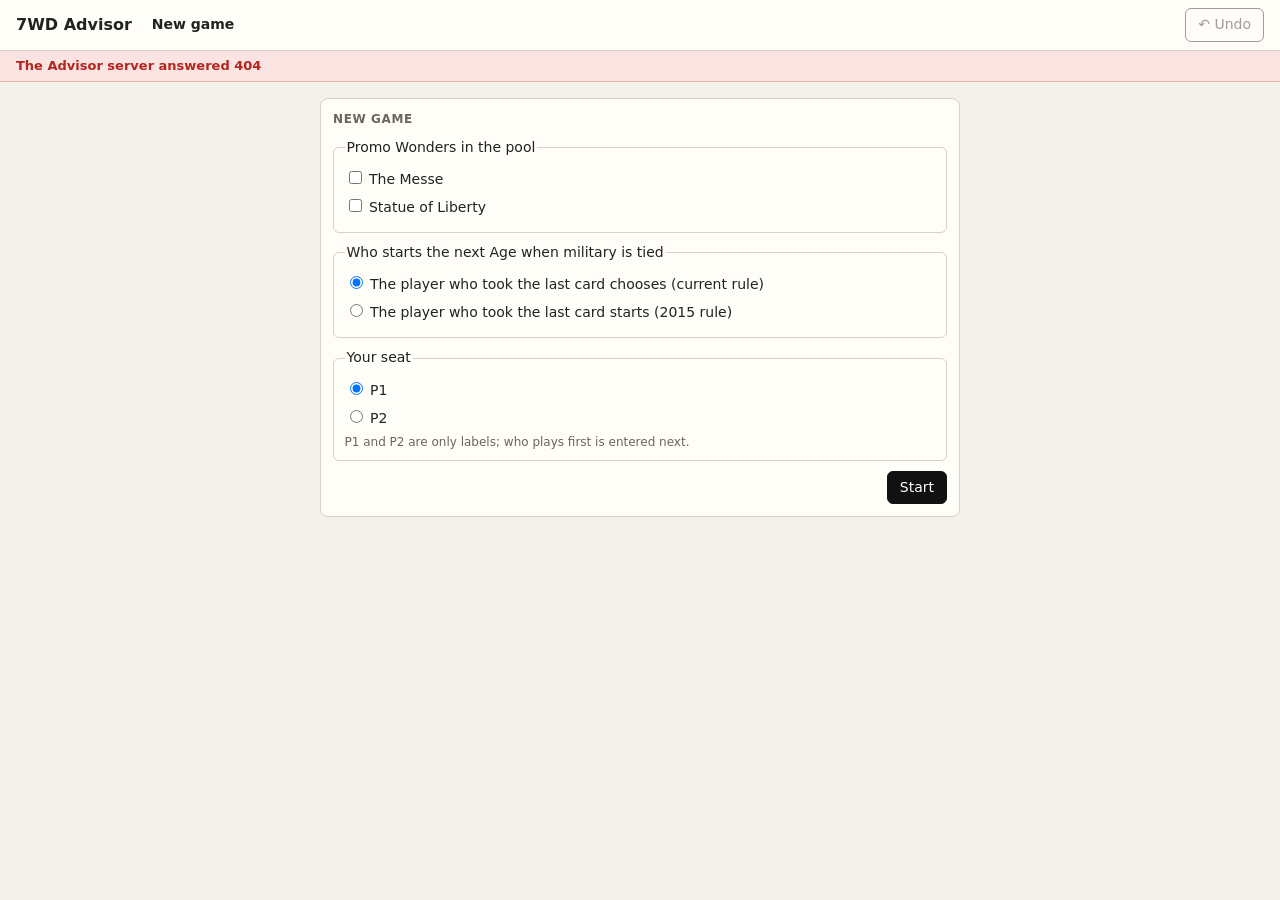
==== engine/src/Advisor/web/index.html @ bd6ced28 "Advisor Window with manual entry (ticket 29) Co-Authored-By: Claude Opus 5.5 <noreply@anthropic.com>" ====
<!doctype html>
<!--
  The Advisor Window (spec A8). Plain HTML and JS modules, no build step. Everything the page shows comes from the
  server's /api/state; every click enters a Move Log line, which the server checks and replays.
-->
<html lang="en">
<head>
<meta charset="utf-8">
<meta name="viewport" content="width=device-width, initial-scale=1">
<title>7WD Advisor</title>
<link rel="stylesheet" href="style.css">
</head>
<body>
<header>
  <h1>7WD Advisor</h1>
  <div id="prompt" class="prompt"></div>
  <div class="spacer"></div>
  <button id="undo" class="btn ghost" title="Remove the last Move and the Reveals after it (Ctrl+Z)">↶ Undo</button>
  <button id="newgame" class="btn ghost">New game</button>
</header>
<div id="error" class="bar error" hidden></div>
<div id="notice" class="bar notice" hidden></div>
<main id="main"></main>
<div id="popover" class="popover" hidden></div>
<div id="modal" class="modal" hidden></div>
<script type="module" src="app.js"></script>
</body>
</html>
---- engine/src/Advisor/web/style.css ----
:root {
  --bg: #f4f1ea; --panel: #fffdf8; --ink: #222; --muted: #6b665c; --line: #d8d2c4;
  --gold: #d4a017; --err: #b3261e; --note: #fff7d6;
  --brown: #8b5a2b; --grey: #8a8a8a; --yellow: #e0b400; --red: #c0392b; --green: #27864a; --blue: #2b5fb4; --purple: #7d3c98;
  --card-w: 84px; --card-h: 58px; --col-step: 45px; --row-step: 40px;
}
* { box-sizing: border-box; }
body { margin: 0; font: 14px/1.4 system-ui, sans-serif; background: var(--bg); color: var(--ink); }
header { position: sticky; top: 0; z-index: 20; padding: 8px 16px; border-bottom: 1px solid var(--line); background: var(--panel);
  display: flex; gap: 12px; align-items: center; flex-wrap: wrap; }
header h1 { font-size: 16px; margin: 0 8px 0 0; }
.prompt { font-weight: 600; }
.spacer { flex: 1; }
.bar { padding: 6px 16px; font-size: 13px; }
.bar.error { background: #fbe3e1; color: var(--err); border-bottom: 1px solid #e9b4ae; font-weight: 600; }
.bar.notice { background: var(--note); border-bottom: 1px solid #ecd98a; }
main { display: grid; grid-template-columns: minmax(0, 1fr) 560px; gap: 16px; padding: 16px; }
@media (max-width: 1100px) { main { grid-template-columns: 1fr; } }
main.single { grid-template-columns: minmax(0, 640px); justify-content: center; }
.panel { background: var(--panel); border: 1px solid var(--line); border-radius: 8px; padding: 12px; min-width: 0; }
.panel h2 { font-size: 12px; text-transform: uppercase; letter-spacing: .05em; color: var(--muted); margin: 0 0 8px; }
.panel + .panel { margin-top: 12px; }
.muted { color: var(--muted); }
.small { font-size: 12px; }
.btn { border: 1px solid #111; background: #111; color: #fff; border-radius: 6px; padding: 6px 12px; cursor: pointer; font-weight: 600; font: inherit; }
.btn.ghost { background: #fff; color: #111; }
.btn:disabled { opacity: .4; cursor: default; }

/* the pyramid, drawn from the layout data: x from the slot's column, y from its row */
.pyramid-wrap { overflow-x: auto; padding: 14px 0 6px; }
.pyramid { position: relative; margin: 0 auto; }
.card { position: absolute; width: var(--card-w); height: var(--card-h); border-radius: 5px; border: 2px solid rgba(0,0,0,.25);
  font-size: 11px; padding: 12px 5px 3px; color: #fff; font-weight: 600; display: flex; align-items: flex-start; line-height: 1.15;
  box-shadow: 0 1px 2px rgba(0,0,0,.25); user-select: none; }
.card .slotname { position: absolute; top: 1px; right: 4px; font-size: 9px; opacity: .75; font-weight: 400; }
.card.down { background: repeating-linear-gradient(45deg, #5a4a3a, #5a4a3a 6px, #6b5a48 6px, #6b5a48 12px); }
.card.guild { background: repeating-linear-gradient(45deg, #5b2b70, #5b2b70 6px, #7d3c98 6px, #7d3c98 12px); }
.card.empty { display: none; }
.card.acc { border-color: #111; box-shadow: 0 0 0 2px #fff, 0 0 0 4px #111; cursor: pointer; }
.card.acc:hover { transform: translateY(-2px); }
.card.pulse { cursor: pointer; animation: pulse 1.1s ease-in-out infinite; border-color: var(--gold); }
.card.pick { cursor: pointer; }
.card.picked { box-shadow: 0 0 0 3px #fff, 0 0 0 6px var(--gold); }
@keyframes pulse { 0%, 100% { box-shadow: 0 0 0 2px #fff, 0 0 0 4px var(--gold); } 50% { box-shadow: 0 0 0 2px #fff, 0 0 0 9px rgba(212,160,23,.35); } }
.c-brown { background: var(--brown); } .c-grey { background: var(--grey); } .c-yellow { background: var(--yellow); color: #222; }
.c-red { background: var(--red); } .c-green { background: var(--green); } .c-blue { background: var(--blue); } .c-purple { background: var(--purple); }

/* the tray: Reveals and other Pending Decisions as tiles above the board */
.tray { margin: 4px 0 12px; padding: 10px; border: 1px dashed var(--line); border-radius: 8px; background: #fff; }
.tray .title { font-weight: 600; margin-bottom: 6px; }
.tiles { display: flex; flex-wrap: wrap; gap: 6px; }
.tile { border: 2px solid #111; border-radius: 6px; padding: 5px 9px; background: #fff; cursor: pointer; font: inherit; font-size: 13px; }
.tile.sel { background: var(--gold); }
.tile:disabled { border-color: var(--line); color: var(--muted); cursor: not-allowed; text-decoration: line-through; }
.tile .dot { display: inline-block; width: 10px; height: 10px; border-radius: 2px; margin-right: 5px; vertical-align: -1px; }
.tray-actions { margin-top: 8px; display: flex; gap: 8px; align-items: center; }

/* conflict track */
.track { display: flex; gap: 2px; justify-content: center; margin: 8px 0; }
.track span { position: relative; width: 20px; height: 16px; background: #eee; border-radius: 2px; font-size: 9px; text-align: center; }
.track span.cap { background: #ccc; }
.track span.pawn { background: var(--red); color: #fff; }
.track span.tok::after { content: attr(data-tok); position: absolute; top: 16px; left: 0; right: 0; font-size: 9px; color: var(--muted); }
.board-tokens { text-align: center; font-size: 12px; margin-top: 14px; }

/* cities */
.cities { display: grid; grid-template-columns: 1fr 1fr; gap: 12px; margin-top: 12px; }
.city { border: 1px solid var(--line); border-radius: 6px; padding: 8px; font-size: 12px; background: #fff; }
.city.todecide { border-color: #111; box-shadow: 0 0 0 1px #111; }
.city .head { display: flex; justify-content: space-between; align-items: baseline; margin-bottom: 4px; }
.city .head b { font-size: 14px; }
.chip { display: inline-block; border-radius: 4px; padding: 1px 6px; font-size: 11px; margin: 1px 2px 1px 0; color: #fff; }
.chip.light { background: #eee; color: #333; }
.wonder { display: flex; justify-content: space-between; gap: 6px; border: 1px solid var(--line); border-radius: 4px; padding: 2px 6px; margin: 2px 0; }
.wonder.built { background: #f6ecc8; border-color: #d9c27a; }
.wonder.removed { text-decoration: line-through; color: var(--muted); }

/* Move Log */
.log { font-family: ui-monospace, monospace; font-size: 12px; max-height: 55vh; overflow: auto; background: #faf8f2; border: 1px solid var(--line); border-radius: 4px; }
.log div { padding: 1px 8px; cursor: pointer; white-space: nowrap; }
.log div:hover { background: #fff4cc; }
.log div.reveal { color: #8a6d00; }
.log div.you { font-weight: 700; }
.log .n { display: inline-block; width: 30px; color: var(--muted); }

/* popover (card actions) and modal (picker, new game) */
.popover { position: fixed; z-index: 40; background: #fff; border: 1px solid #111; border-radius: 8px; padding: 6px; box-shadow: 0 6px 24px rgba(0,0,0,.2); min-width: 220px; }
.popover .ptitle { font-weight: 700; padding: 2px 6px 6px; }
.popover button { display: block; width: 100%; text-align: left; border: none; background: none; padding: 6px; border-radius: 4px; cursor: pointer; font: inherit; }
.popover button:hover:not(:disabled) { background: #fff4cc; }
.popover button:disabled { color: var(--muted); cursor: not-allowed; }
.popover .why { font-size: 11px; color: var(--muted); padding: 0 6px 0 18px; }
.modal { position: fixed; inset: 0; z-index: 50; background: rgba(0,0,0,.35); display: flex; align-items: flex-start; justify-content: center; padding-top: 10vh; }
.modal[hidden] { display: none; }
.dialog { background: #fff; border-radius: 10px; padding: 16px; width: min(440px, 92vw); max-height: 75vh; display: flex; flex-direction: column; box-shadow: 0 10px 40px rgba(0,0,0,.3); }
.dialog h3 { margin: 0 0 8px; font-size: 15px; }
.dialog input[type=text] { font: inherit; padding: 6px 8px; border: 1px solid var(--line); border-radius: 6px; margin-bottom: 8px; }
.dialog .list { overflow: auto; border: 1px solid var(--line); border-radius: 6px; }
.dialog .list button { display: block; width: 100%; text-align: left; border: none; border-bottom: 1px solid #f0ece2; background: #fff; padding: 6px 8px; cursor: pointer; font: inherit; }
.dialog .list button:hover:not(:disabled), .dialog .list button.first { background: #fff4cc; }
.dialog .list button:disabled { color: var(--muted); cursor: not-allowed; }
.dialog .list .why { font-size: 11px; float: right; }
.dialog .row { display: flex; gap: 8px; justify-content: flex-end; margin-top: 10px; }

/* new game screen */
.newgame label { display: block; margin: 6px 0; }
.newgame fieldset { border: 1px solid var(--line); border-radius: 6px; margin: 10px 0; }

/* result */
table.score { border-collapse: collapse; margin-top: 6px; }
table.score td, table.score th { padding: 2px 10px; border-bottom: 1px solid #eee; text-align: right; }
table.score td:first-child, table.score th:first-child { text-align: left; }
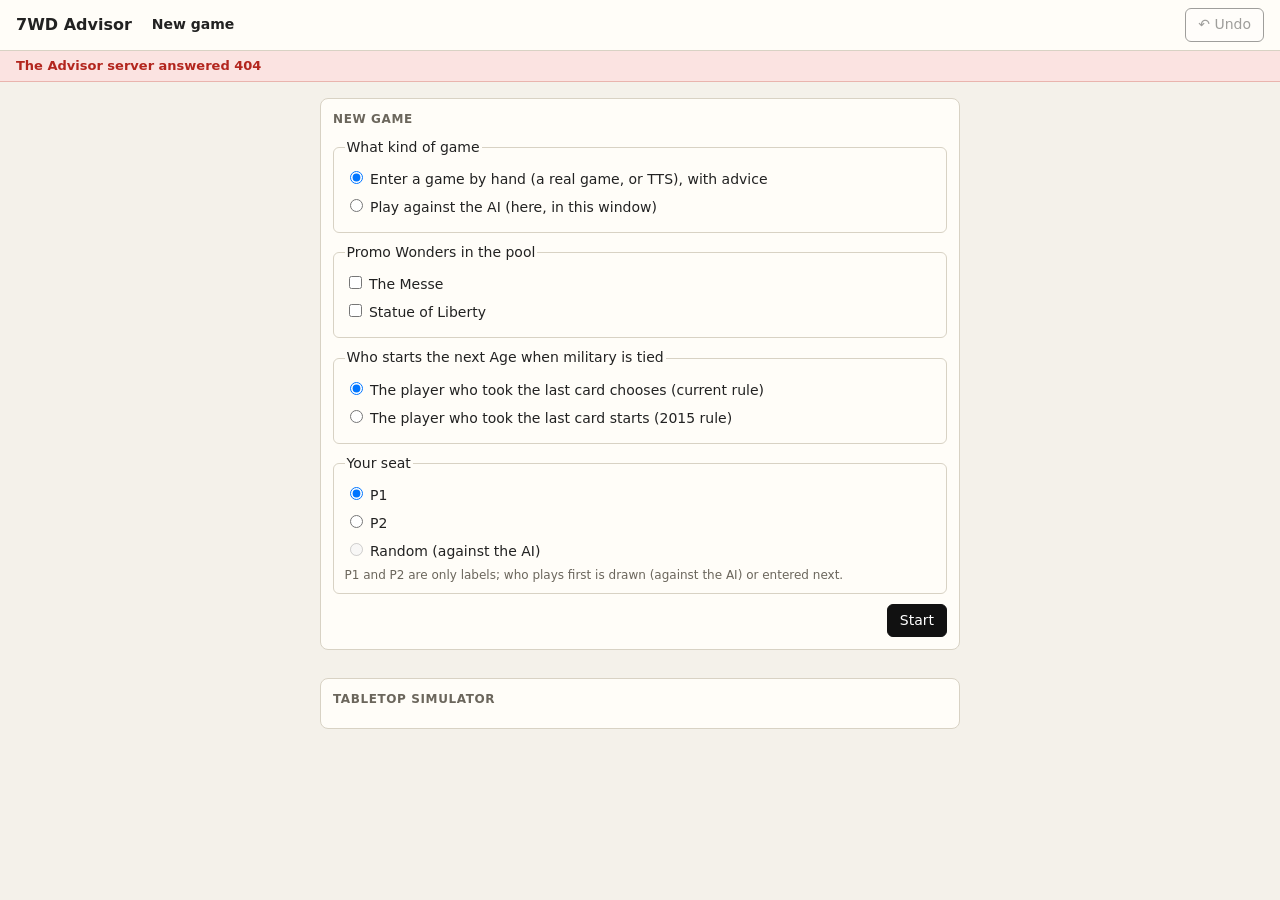
==== commit a42a2368: "Readable cards and a big "AI played" banner in the Advisor Window (ticket 37) Every face-up card, Wo" ====
--- a/engine/src/Advisor/web/index.html
+++ b/engine/src/Advisor/web/index.html
@@ -22,6 +22,7 @@
 <div id="notice" class="bar notice" hidden></div>
 <main id="main"></main>
 <div id="popover" class="popover" hidden></div>
+<div id="tip" class="tip" hidden></div>
 <div id="modal" class="modal" hidden></div>
 <script type="module" src="app.js"></script>
 </body>
--- a/engine/src/Advisor/web/style.css
+++ b/engine/src/Advisor/web/style.css
@@ -2,10 +2,10 @@
   --bg: #f4f1ea; --panel: #fffdf8; --ink: #222; --muted: #6b665c; --line: #d8d2c4;
   --gold: #d4a017; --err: #b3261e; --note: #fff7d6;
   --brown: #8b5a2b; --grey: #8a8a8a; --yellow: #e0b400; --red: #c0392b; --green: #27864a; --blue: #2b5fb4; --purple: #7d3c98;
-  --card-w: 84px; --card-h: 58px; --col-step: 45px; --row-step: 40px;
+  --card-w: 124px; --card-h: 94px; --col-step: 66px; --row-step: 64px;
 }
 * { box-sizing: border-box; }
-body { margin: 0; font: 14px/1.4 system-ui, sans-serif; background: var(--bg); color: var(--ink); }
+body { margin: 0; font: 14px/1.4 system-ui, "Segoe UI", "Segoe UI Emoji", "Noto Color Emoji", sans-serif; background: var(--bg); color: var(--ink); }
 header { position: sticky; top: 0; z-index: 20; padding: 8px 16px; border-bottom: 1px solid var(--line); background: var(--panel);
   display: flex; gap: 12px; align-items: center; flex-wrap: wrap; }
 header h1 { font-size: 16px; margin: 0 8px 0 0; }
@@ -15,6 +15,7 @@
 .bar.error { background: #fbe3e1; color: var(--err); border-bottom: 1px solid #e9b4ae; font-weight: 600; }
 .bar.notice { background: var(--note); border-bottom: 1px solid #ecd98a; }
 main { display: grid; grid-template-columns: minmax(0, 1fr) 560px; gap: 16px; padding: 16px; }
+@media (max-width: 1500px) { main { grid-template-columns: minmax(0, 1fr) 470px; } }
 @media (max-width: 1100px) { main { grid-template-columns: 1fr; } }
 main.single { grid-template-columns: minmax(0, 640px); justify-content: center; }
 .panel { background: var(--panel); border: 1px solid var(--line); border-radius: 8px; padding: 12px; min-width: 0; }
@@ -29,10 +30,26 @@
 /* the pyramid, drawn from the layout data: x from the slot's column, y from its row */
 .pyramid-wrap { overflow-x: auto; padding: 14px 0 6px; }
 .pyramid { position: relative; margin: 0 auto; }
-.card { position: absolute; width: var(--card-w); height: var(--card-h); border-radius: 5px; border: 2px solid rgba(0,0,0,.25);
-  font-size: 11px; padding: 12px 5px 3px; color: #fff; font-weight: 600; display: flex; align-items: flex-start; line-height: 1.15;
-  box-shadow: 0 1px 2px rgba(0,0,0,.25); user-select: none; }
-.card .slotname { position: absolute; top: 1px; right: 4px; font-size: 9px; opacity: .75; font-weight: 400; }
+.card { position: absolute; width: var(--card-w); height: var(--card-h); border-radius: 6px; border: 2px solid rgba(0,0,0,.25);
+  font-size: 12px; padding: 2px 3px 3px; color: #fff; font-weight: 600; display: flex; flex-direction: column; gap: 2px; line-height: 1.2;
+  box-shadow: 0 1px 3px rgba(0,0,0,.35); user-select: none; overflow: hidden; }
+/* a face-up card (ticket 37): the name on the card's colour, a light body with the effect icons and the cost (+ chain),
+   and the price right now on an accessible card */
+.card .cname { font-size: 12.5px; font-weight: 700; padding: 0 2px; white-space: nowrap; overflow: hidden; text-overflow: ellipsis;
+  text-shadow: 0 1px 1px rgba(0,0,0,.4); letter-spacing: -.01em; }
+.card.c-yellow .cname { text-shadow: none; }
+.card .cbody { background: rgba(255,255,255,.93); color: #222; border-radius: 4px; padding: 1px 4px 2px; display: flex; flex-direction: column; }
+.card .ceff { font-size: 18px; line-height: 23px; white-space: nowrap; overflow: hidden; font-weight: 700; letter-spacing: -.02em; }
+.card .ccost { display: flex; gap: 5px; align-items: center; font-size: 13px; line-height: 17px; white-space: nowrap; overflow: hidden;
+  border-top: 1px solid #e4e0d6; padding-top: 1px; }
+.card .ccost .cc { font-weight: 700; color: #444; }
+.card .cchain { font-size: 10px; font-weight: 600; color: #555; overflow: hidden; text-overflow: ellipsis; }
+.card .cprice { margin-top: auto; font-size: 12px; font-weight: 700; background: #fff; color: #111; border-radius: 3px; padding: 0 4px;
+  align-self: flex-start; line-height: 17px; }
+.card .cprice.chain { background: #e3f3df; color: #1e5a12; }
+.card .cprice.cant { background: #fbe3e1; color: var(--err); }
+.card .slotname { position: absolute; bottom: 2px; right: 4px; font-size: 9px; opacity: .8; font-weight: 400; }
+.card.down .slotname, .card.guild .slotname { top: 2px; bottom: auto; }
 .card.down { background: repeating-linear-gradient(45deg, #5a4a3a, #5a4a3a 6px, #6b5a48 6px, #6b5a48 12px); }
 .card.guild { background: repeating-linear-gradient(45deg, #5b2b70, #5b2b70 6px, #7d3c98 6px, #7d3c98 12px); }
 .card.empty { display: none; }
@@ -110,3 +127,134 @@
 table.score { border-collapse: collapse; margin-top: 6px; }
 table.score td, table.score th { padding: 2px 10px; border-bottom: 1px solid #eee; text-align: right; }
 table.score td:first-child, table.score th:first-child { text-align: left; }
+
+/* advice (spec A8): % badges on cards, menus and tiles; the compare table with whiskers */
+.badge { position: absolute; top: -9px; left: -6px; z-index: 5; background: #fff; color: #111; border: 1px solid #111;
+  border-radius: 10px; padding: 0 6px; font-size: 11px; font-weight: 700; line-height: 16px; box-shadow: 0 1px 2px rgba(0,0,0,.25); }
+.badge.top { background: var(--gold); border-color: #8a6a00; }
+.popover button .badge, .tile .badge { position: static; margin-left: 8px; box-shadow: none; }
+.advice-actions { display: flex; gap: 8px; align-items: center; flex-wrap: wrap; margin-bottom: 8px; }
+.advice .auto { display: block; margin-top: 8px; }
+.advice .note { background: var(--note); border: 1px solid #ecd98a; border-radius: 4px; padding: 4px 8px; margin-bottom: 8px; }
+.thinking { display: inline-flex; align-items: center; gap: 6px; font-size: 12px; color: var(--muted); }
+.spinner { width: 12px; height: 12px; border: 2px solid var(--line); border-top-color: #111; border-radius: 50%; animation: spin .8s linear infinite; }
+@keyframes spin { to { transform: rotate(360deg); } }
+table.compare { border-collapse: collapse; width: 100%; font-size: 12px; }
+table.compare th { text-align: left; font-size: 10px; color: var(--muted); text-transform: uppercase; padding: 4px; border-bottom: 1px solid var(--line); }
+table.compare td { padding: 5px 4px; border-bottom: 1px solid #eee; vertical-align: middle; }
+table.compare tr.best td { background: #fff7d6; }
+table.compare .wincell { white-space: nowrap; }
+table.compare .winpct { display: inline-block; width: 44px; text-align: right; font-variant-numeric: tabular-nums; vertical-align: middle; }
+.whisk { position: relative; display: inline-block; vertical-align: middle; height: 14px; width: 150px; background: #f1eee6; border-radius: 2px; }
+.whisk .bar { position: absolute; left: 0; top: 3px; height: 8px; background: #555; border-radius: 2px; }
+.whisk .err { position: absolute; top: 1px; height: 12px; border-left: 1px solid #111; border-right: 1px solid #111; }
+.whisk .err::after { content: ''; position: absolute; top: 6px; left: 0; right: 0; border-top: 1px solid #111; }
+.whisk .fifty { position: absolute; left: 50%; top: 0; bottom: 0; border-left: 1px dotted #999; }
+.same { display: inline-block; background: #e8f0e1; color: #2f5d1e; border-radius: 10px; padding: 0 7px; font-weight: 600; white-space: nowrap; }
+.gap { font-variant-numeric: tabular-nums; white-space: nowrap; }
+.legend { margin-top: 4px; font-size: 11px; }
+
+/* advice details (spec A8, ticket 31): reason tags, the outcome bar, the expected line and its board markers */
+table.compare tr.main td { border-bottom: none; padding-bottom: 2px; }
+table.compare tr.tags td { padding-top: 0; padding-bottom: 7px; }
+table.compare tr[data-key] { cursor: pointer; }
+table.compare tr.best.tags td { background: #fff7d6; }
+table.compare tr.shown td { box-shadow: inset 0 0 0 9999px rgba(43, 95, 180, .07); }
+table.compare tr.shown.main td:first-child { box-shadow: inset 3px 0 0 #2b5fb4, inset 0 0 0 9999px rgba(43, 95, 180, .07); }
+table.compare tr.shown.tags td:first-child { box-shadow: inset 3px 0 0 #2b5fb4, inset 0 0 0 9999px rgba(43, 95, 180, .07); }
+.tag { display: inline-block; background: #f1eee6; border: 1px solid #e2dccd; color: #3d3a33; border-radius: 10px; padding: 0 7px;
+  margin: 1px 3px 1px 0; font-size: 11px; line-height: 17px; }
+.outcome { display: flex; width: 90px; height: 12px; border-radius: 2px; overflow: hidden; background: #eee; }
+.outcome span { display: block; height: 100%; }
+.oc-win-military { background: #c0392b; } .oc-win-science { background: #27864a; } .oc-win-civilian { background: #2b5fb4; }
+.oc-draw { background: #9a9a9a; }
+.oc-loss-military { background: #ebb1aa; } .oc-loss-science { background: #a9d6b8; } .oc-loss-civilian { background: #b3c7ea; }
+.outcome-legend { display: flex; flex-wrap: wrap; gap: 2px 10px; margin-top: 6px; color: var(--muted); }
+.outcome-legend i { display: inline-block; width: 10px; height: 10px; border-radius: 2px; margin-right: 4px; vertical-align: -1px; }
+.line { margin-top: 10px; border-top: 1px solid var(--line); padding-top: 8px; font-size: 12px; }
+.line-title { margin-bottom: 4px; }
+.line ol.steps { list-style: none; margin: 0; padding: 0; }
+.line ol.steps li { display: flex; align-items: center; gap: 6px; padding: 1px 0; }
+.line ol.steps li.own { font-weight: 600; }
+.line ol.steps li.chance { color: var(--muted); font-style: italic; padding-left: 26px; }
+.line ol.steps li.chance::before { content: '↻ '; }
+.mark { display: inline-flex; align-items: center; justify-content: center; width: 18px; height: 18px; border-radius: 50%;
+  font-size: 11px; font-weight: 700; flex: none; }
+.mark.you { background: #2b5fb4; color: #fff; border: 2px solid #2b5fb4; }
+.mark.them { background: #fff; color: #2b5fb4; border: 2px solid #2b5fb4; }
+.card .mark { position: absolute; bottom: -8px; right: -6px; z-index: 6; box-shadow: 0 1px 2px rgba(0,0,0,.3); }
+.pyramid-wrap.dim .pyramid { opacity: .4; filter: grayscale(.5); pointer-events: none; }
+
+/* Tabletop Simulator box (spec A9) */
+.tts-controls { display: flex; gap: 16px; align-items: center; flex-wrap: wrap; margin-bottom: 6px; }
+.tts-message { margin: 6px 0; }
+.tts-is-desync .tts-message { color: var(--err); font-weight: 600; }
+.tts-is-waiting .tts-message, .tts-is-held .tts-message, .tts-is-choices .tts-message,
+.tts-is-new-game .tts-message, .tts-is-promo .tts-message, .tts-is-seat .tts-message { background: var(--note); padding: 4px 6px; border-radius: 4px; }
+.tts-choices { display: flex; flex-direction: column; gap: 4px; margin: 6px 0; }
+.tts-choice { text-align: left; font-weight: 400; font-size: 12px; }
+.tts-list ul { margin: 2px 0 6px; padding-left: 18px; }
+
+/* playing against the AI (ticket 36) */
+.ai-banner { display: flex; align-items: center; gap: 8px; padding: 8px 10px; margin-bottom: 10px; border-radius: 6px;
+  background: #eef4ff; border: 1px solid #c4d4f2; font-weight: 600; }
+.ai-banner.thinking { background: #f3f1ec; border-color: var(--line); color: var(--muted); }
+.ai-last { font-weight: 600; margin: 6px 0; }
+.ai-status { margin: 6px 0; }
+.tally { font-weight: 600; margin: 6px 0; }
+.play .auto { display: block; margin-top: 6px; }
+.log.norewind > div { cursor: default; }
+.ai-settings select { max-width: 100%; }
+
+/* readable cards (ticket 37): chips, tiles, hover details, icon key, the AI banner and its highlights */
+.chip { cursor: help; }
+.chip-icons { margin-left: 4px; font-size: 12px; background: rgba(255,255,255,.85); color: #222; border-radius: 3px; padding: 0 3px; }
+.chip.light .chip-icons { background: #fff; }
+.icons { display: inline-flex; gap: 6px; align-items: center; font-size: 13px; }
+.icons .eff { font-weight: 700; }
+.icons .cost { color: var(--muted); font-size: 12px; }
+.icons .cost::before { content: 'cost '; font-size: 10px; text-transform: uppercase; letter-spacing: .03em; }
+.tile.rich { display: inline-flex; flex-direction: column; align-items: flex-start; gap: 2px; text-align: left; }
+.tile .tile-label { display: inline-flex; align-items: center; gap: 4px; font-weight: 600; }
+.tile .tile-icons { font-size: 15px; }
+.tile .tile-icons.pair { display: flex; gap: 10px; }
+.tile.sel .icons .cost { color: #333; }
+.dialog .list .icons { margin-left: 6px; }
+.popover { max-width: min(420px, 94vw); }
+.popover .menu-icons { margin-left: 8px; font-size: 12px; }
+.popover .info { padding: 2px 6px 6px; border-bottom: 1px solid var(--line); margin-bottom: 4px; }
+.tip { position: fixed; z-index: 45; background: #fff; border: 1px solid #111; border-radius: 8px; padding: 8px 10px; width: 340px;
+  box-shadow: 0 6px 24px rgba(0,0,0,.25); font-size: 13px; pointer-events: none; }
+.tip.pinned { pointer-events: auto; }
+.tip[hidden], .popover[hidden] { display: none; }
+.info-head { display: flex; flex-direction: column; margin-bottom: 4px; }
+.info-head b { font-size: 15px; }
+.info-type { font-size: 11px; color: var(--muted); }
+.info .k { font-size: 10px; text-transform: uppercase; color: var(--muted); letter-spacing: .04em; display: inline-block; width: 48px; }
+.info .big-icons { font-size: 17px; }
+.info ul { margin: 4px 0; padding-left: 18px; }
+.info li { margin: 1px 0; }
+.info-prices { border-top: 1px solid var(--line); padding-top: 4px; margin-top: 4px; display: flex; flex-direction: column; gap: 3px; }
+.info-prices .cant b { color: var(--err); }
+.wonder { align-items: center; cursor: help; }
+.wonder .wname { font-weight: 600; flex: 0 0 auto; }
+.wonder .weff { flex: 1 1 auto; font-size: 13px; text-align: center; white-space: nowrap; overflow: hidden; }
+.wonder .wcost { flex: 0 0 auto; white-space: nowrap; color: var(--muted); }
+.wonder .wprice { color: #111; font-weight: 700; margin-left: 4px; }
+.wonder .wprice.cant { color: var(--err); }
+.legend-box { margin-top: 12px; font-size: 12px; border-top: 1px solid var(--line); padding-top: 6px; }
+.legend-box summary { cursor: pointer; font-weight: 600; color: var(--muted); text-transform: uppercase; font-size: 11px; letter-spacing: .05em; }
+.legend-grid { display: grid; grid-template-columns: repeat(auto-fill, minmax(235px, 1fr)); gap: 2px 12px; margin: 6px 0; }
+.legend-grid b { display: inline-block; min-width: 26px; font-size: 15px; }
+.ai-banner { display: block; font-size: 20px; line-height: 1.35; padding: 10px 14px; border-width: 2px; border-color: #7da0de; }
+.ai-banner .ai-move { font-weight: 700; }
+.ai-banner .ai-move::before { content: '🤖 '; }
+.ai-banner .ai-next { display: flex; align-items: center; gap: 8px; font-size: 14px; font-weight: 600; color: var(--muted); margin-top: 2px; }
+.ai-banner .ai-next.you { color: #1e5a12; }
+.ai-banner.thinking { font-size: 16px; }
+.card.empty.ai-took { display: block; background: rgba(43,95,180,.08); border: 2px dashed #2b5fb4; box-shadow: none; }
+.card.empty.ai-took::after { content: 'AI took'; position: absolute; inset: 0; display: flex; align-items: center; justify-content: center;
+  color: #2b5fb4; font-size: 12px; font-weight: 700; }
+.card.empty.ai-took .slotname { color: #2b5fb4; }
+.flash { animation: flash 1s ease-in-out 3; }
+@keyframes flash { 0%, 100% { box-shadow: 0 0 0 0 rgba(43,95,180,0); } 50% { box-shadow: 0 0 0 5px rgba(43,95,180,.55); } }
